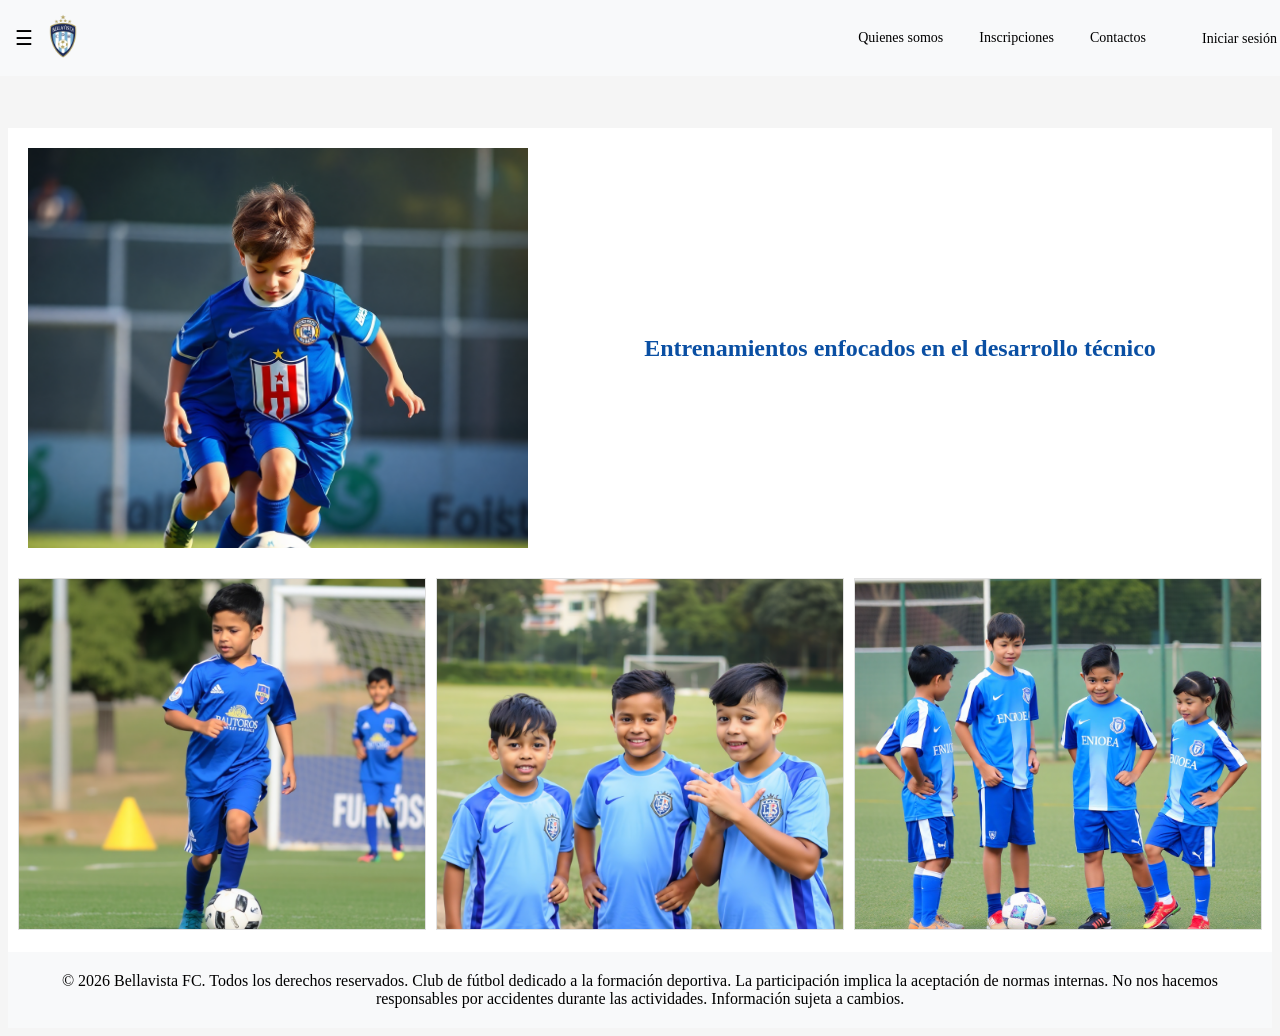
==== index.html @ d78cd2a0 "Rename Index.html to index.html" ====
<!DOCTYPE html>
<html lang="es">
<head>
    <meta charset="UTF-8">
    <title>BellavistaFC</title>

    <!-- Conecta el CSS -->
    <link rel="stylesheet" href="Estilo.css">
</head>

<body>

    <!-- ===== HEADER ===== -->
    <header class="header">

   <div class="izquierda">
    <div class="menu-icon" onclick="toggleMenu()">☰</div>

    <div class="logo">
        <img src="img/Logo1.png" alt="Logo">
    </div>
</div>

 <!-- MENÚ DESPLEGABLE -->
    <div class="menu-desplegable" id="menu">
        <a href="#">Inicio</a>
        <a href="#">Calendario</a>
        <a href="#">Equipos</a>
        <a href="#">Inscripciones</a>
        <a href="#">Contacto</a>
    </div>


<div class="nav">
    <div class="links">
        <a href="#">Quienes somos</a>
        <a href="#">Inscripciones</a>
        <a href="#">Contactos</a>
    </div>

    <div class="derecha">
        <a href="#">Iniciar sesión</a>
    </div>
</div>

    </header>

    <!-- ===== SECCIÓN PRINCIPAL ===== -->
    <section class="principal">

        <!-- Imagen principal -->
        <div class="imagen-central">
            <img src="img/img1.png" alt="Image1">
        </div>

        <!-- Texto al lado derecho -->
        <div class="texto-lateral">
            <p>Entrenamientos enfocados en el desarrollo técnico</p>
        </div>

    </section>

    <!-- ===== TARJETAS (3 bloques) ===== -->
<section class="tarjetas">

    <div class="card">
        <img src="img/img2.png">
        <div class="overlay">
            <p>Trabajo de control y pase</p>
        </div>
    </div>

    <div class="card">
        <img src="img/img3.png">
        <div class="overlay">
            <p>Trabajo en equipo</p>
        </div>
    </div>

    <div class="card">
        <img src="img/img4.png">
        <div class="overlay">
            <p>Coordinación y técnica</p>
        </div>
    </div>

</section>

    <!-- ===== FOOTER ===== -->
    <footer class="footer">
        © 2026 Bellavista FC. Todos los derechos reservados. Club de fútbol dedicado a la formación deportiva. La participación implica la aceptación de normas internas. No nos hacemos responsables por accidentes durante las actividades. Información sujeta a cambios.
    </footer>

</body>
</html>

</footer>

<script>
function toggleMenu() {
    const menu = document.getElementById("menu");
    menu.classList.toggle("activo");
}

document.addEventListener("click", function(e) {
    const menu = document.getElementById("menu");
    const icon = document.querySelector(".menu-icon");

    if (!menu.contains(e.target) && !icon.contains(e.target)) {
        menu.classList.remove("activo");
    }
});
</script>

</body>
</html>
---- Estilo.css ----
css
/* Reset básico */
* {
    margin: 0;
    padding: 0;
    box-sizing: border-box;
}

html, body {
    background: #f5f5f5;
    padding-top: 60px; /*  evita que el header tape contenido */
    overflow-x: clip; /*  evita scroll SIN cortar contenido */
}

body {
    display: flex;
    flex-direction: column;
    min-height: 100vh; /* mejor que height */
    overflow-y: auto;   /* permite solo scroll vertical */
}

/* ===== HEADER ===== */
.header {
    display: flex;
    overflow: visible; /* evita que corte el contenido */
    flex-shrink: 0;
    align-items: center;
    background: #f8f9fa; 
    padding: 8px 15px; /* más espacio a los lados */
    position: fixed; 
    top: 0;          
    left: 0;    
    right: 0; /* asegura que no se pase del ancho */     
    width: 100%;   
    height: 60px; /* altura fija elegante */  
    z-index: 1000; 
}

.izquierda {
    display: flex;
    align-items: center;
    gap: 10px;
}

.derecha {
    margin-left: 20px; /* empuja a la derecha correctamente */
    padding-right: 10px; /* espacio del borde */
    white-space: nowrap; /* evita que se corte el texto */
}

.menu-icon {
    font-size: 20px;
}

.logo img {
    width: 40px;   /* ancho */
    height: auto;  /* mantiene proporción */
}

.nav {
    display: flex;
    align-items: center;
    margin-left: auto; /* empuja TODO el menú a la derecha */
}

.nav a {
    margin: 0 8px;
    text-decoration: none;
    font-size: 14px; /* más fino */
    color: black;
    transition: 0.3s; /* animación suave */
}

.nav a:hover {
    color: blue;              /* cambia color */
    transform: scale(1.03);    /* agranda un poco */
}

.links {
    display: flex;
    gap: 20px;
    margin-right: 20px; /* separa de "Iniciar sesión" */
}

/* ===== MENÚ DESPLEGABLE ===== */
.menu-desplegable {
    position: absolute;
    top: 70px; /* debajo del header */
    left: 20px;
    background: white;
    border: 1px solid #ddd;
    border-radius: 8px;
    display: none; /* oculto por defecto */
    flex-direction: column;
    min-width: 180px;
    box-shadow: 0px 10px 20px rgba(0,0,0,0.2);
    z-index: 2000;
}

.menu-desplegable a {
    padding: 12px 15px;
    text-decoration: none;
    color: black;
    display: block;
    transition: 0.3s;
}

.menu-desplegable a:hover {
    background: #0A4FA3;
    color: white;
}

.menu-desplegable.activo {
    display: flex;
}

/* hace clickeable el icono */
.menu-icon {
    font-size: 20px;
    cursor: pointer;
}

/* ===== SECCIÓN PRINCIPAL ===== */
.principal {
    display: flex;
    align-items: center; /*  centra verticalmente */
    padding: 20px;
    gap: 20px;
    background: white;
    flex-wrap: wrap;
}

.imagen-central {
    flex: 1 1 300px;
    max-width: 500px; 
    max-height: 400px;
    overflow: hidden; /* evita que el zoom se salga */
    background: white;
}

.imagen-central img {
    width: 100%;
    max-width: 100%;
    height: auto;
    display: block;
}

.imagen-central img {
    width: 100%;
    max-width: 100%;
    height: auto;
    display: block;
    transition: transform 0.4s ease; /* animación suave */
}

.imagen-central:hover img {
    transform: scale(1.05); /* zoom MUY sutil */
}

.texto-lateral {
    flex: 1;
    display: flex;
    justify-content: center;
    align-items: center;
    text-align: center;
}

.texto-lateral p {
    color: #0A4FA3;
    font-size: 24px;
    font-weight: bold;
    transition: 0.3s;
}

.texto-lateral p:hover {
    transform: translateY(-5px);
    text-shadow: 0px 5px 10px rgba(0,0,0,0.3);
}


/* ===== TARJETAS ===== */
.tarjetas {
    display: grid;
    grid-template-columns: repeat(3, 1fr);
    flex: 1; /* también flexible */
    gap: 10px;
    padding: 10px;
    background: white;
    flex-wrap: wrap;
}

.card {
    flex: 1 1 300px; /* esto permite que se adapten */
    height: 350px;   /* tamaño consistente */
    background: white;
    border: 1px solid #e0e0e0;
    display: flex;
    align-items: center;
    justify-content: center;
    transition: 0.3s;
    position: relative;
    overflow: hidden; /* IMPORTANTE para el zoom */
}

.card img {
    width: 100%;
    height: 100%;
    object-fit: cover;
    display: block;
    transition: transform 0.4s ease;
}


.card img {
    width: 100%;
    height: 100%;
    object-fit: cover;
    display: block;
    transition: transform 0.4s ease;
}

/* zoom sutil */
.card:hover img {
    transform: scale(1.05);
}

.overlay {
    position: absolute;
    bottom: 0;
    left: 0;
    width: 100%;
    pointer-events: none; /* evita que afecte el layout */    
    padding: 15px;
    background: linear-gradient(to top, rgba(0,0,0,0.8), rgba(0,0,0,0));
    display: flex;
    align-items: flex-end;
    opacity: 0;
    transition: 0.3s;
}

/* mostrar overlay */
.card:hover .overlay {
    opacity: 1;
}

/* texto */
.overlay p {
    color: white;
    font-size: 14px;
    font-weight: bold;
    margin: 0;
    text-align: left;
    transform: translateY(10px);
    transition: 0.3s;
}

/* opcional: leve elevación elegante */
.card:hover {
    box-shadow: 0px 8px 18px rgba(0,0,0,0.15);
}

/* ===== FOOTER ===== */
.footer {
    background: #f8f9fa;
    padding: 20px;
    text-align: center;
    flex-shrink: 0;
    margin-top: auto; /*  empuja el footer hacia abajo */
    transition: 0.3s;
}

.footer:hover {
    background: #bbb;
    transform: translateY(-5px); /* se levanta */
    box-shadow: 0px 10px 20px rgba(0,0,0,0.2); /* sombra */
}

/* ===== SELECCIÓN DE TEXTO ===== */
::selection {
    background: #0A4FA3;
    color: white;
}

/* ===== RESPONSIVE ===== */
@media (max-width: 768px) { /* Se activa cuando la pantalla es menor a 768px (celulares/tablets) */

    .principal {
        flex-direction: column; /* Cambia de horizontal a vertical (imagen arriba, texto abajo) */
    }

    .imagen-central {
        width: 100%; /* La imagen ocupa todo el ancho disponible */
        max-height: none; /* Quita el límite de altura para que no se corte */
    }

   .texto-lateral {
    display: flex;              /* activa centrado */
    justify-content: center;    /* centra horizontal */
    align-items: center;        /* centra vertical */
    text-align: center;         /* centra el texto */
    flex: 1;                    /*  ocupa espacio al lado de la imagen */

}
}
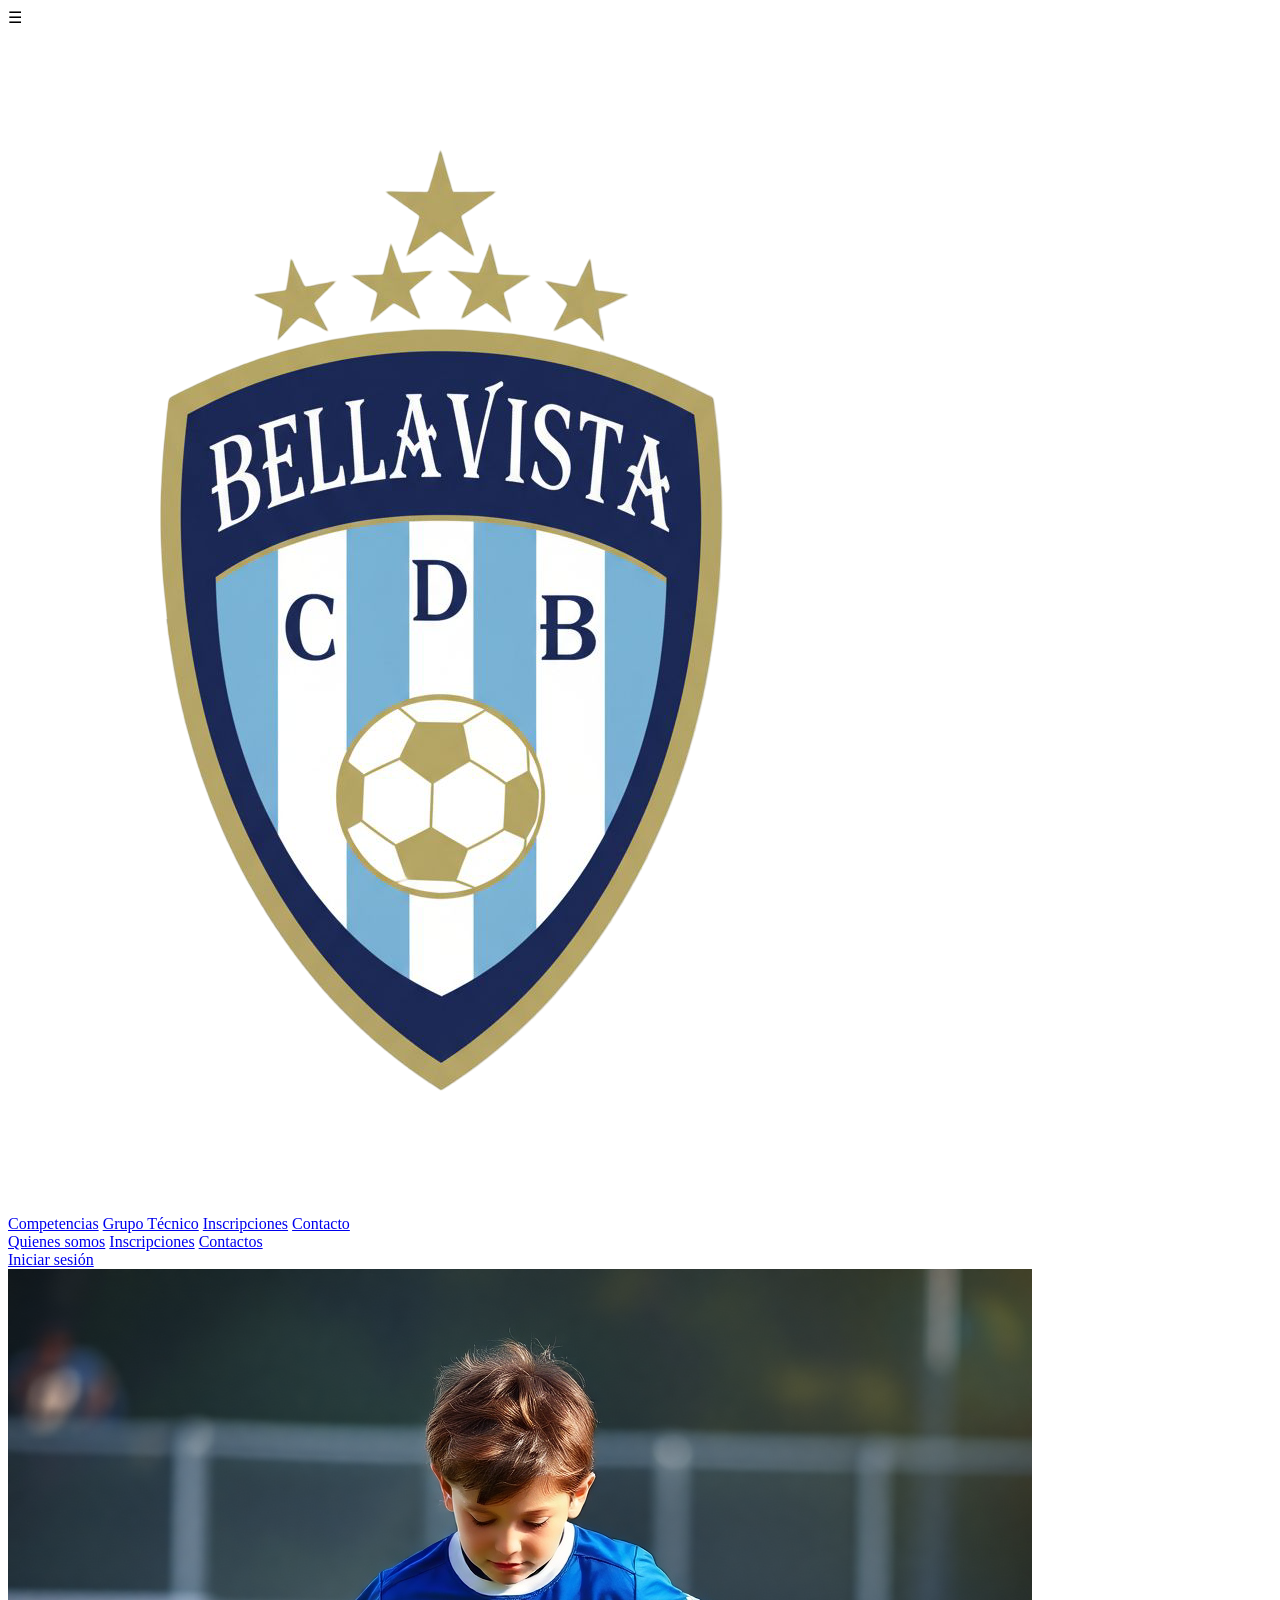
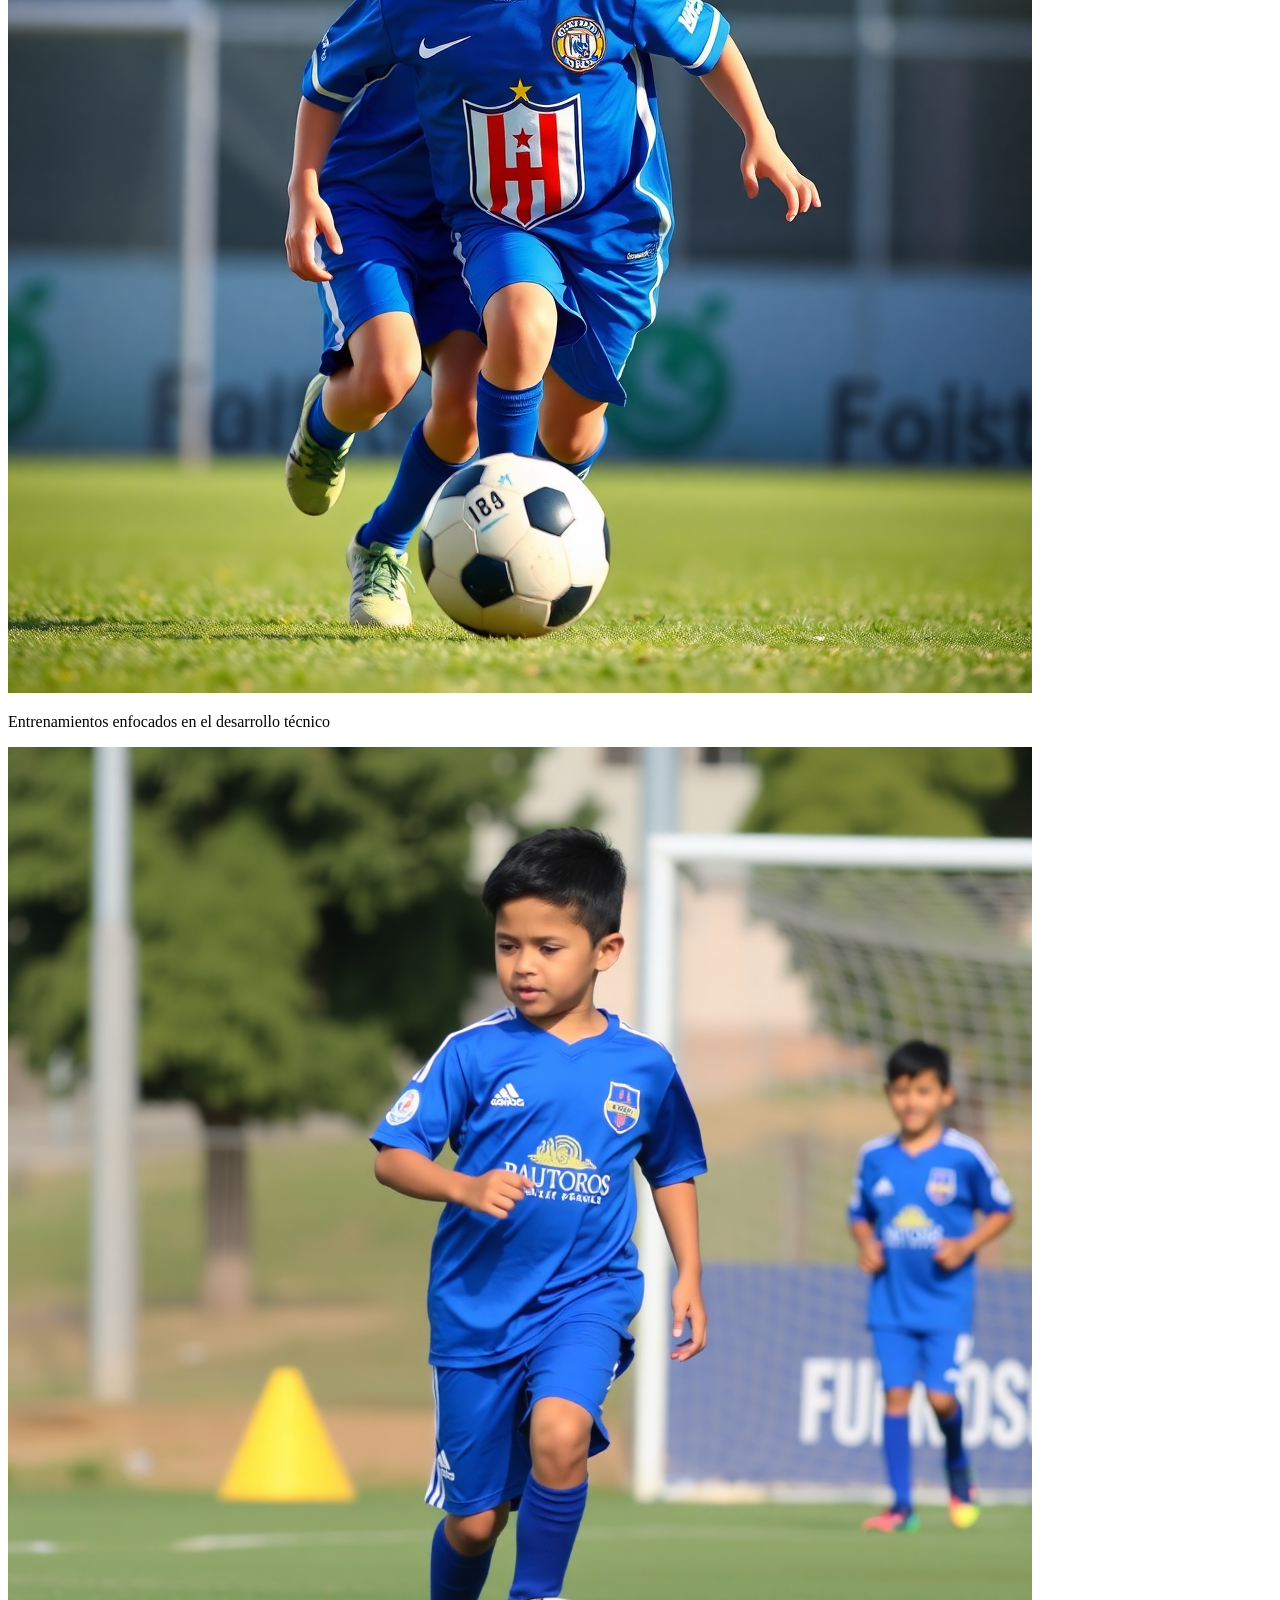
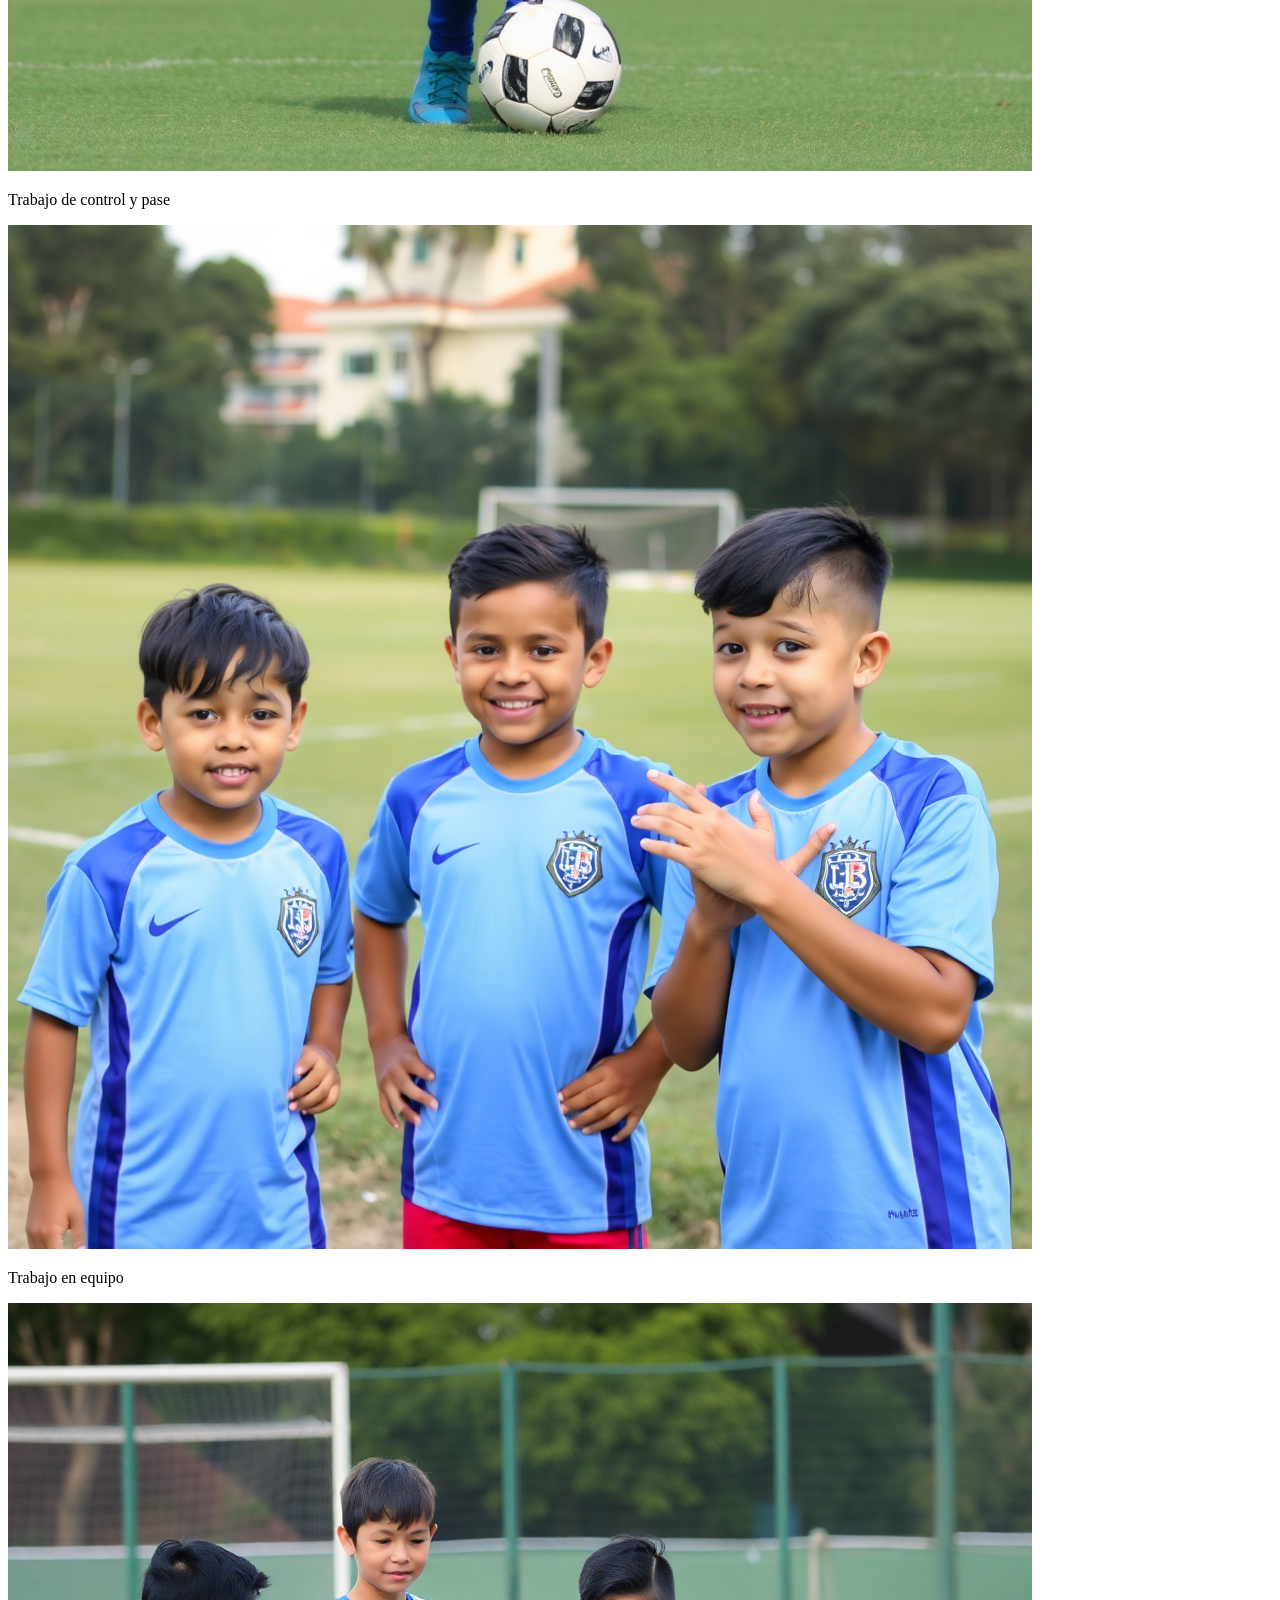
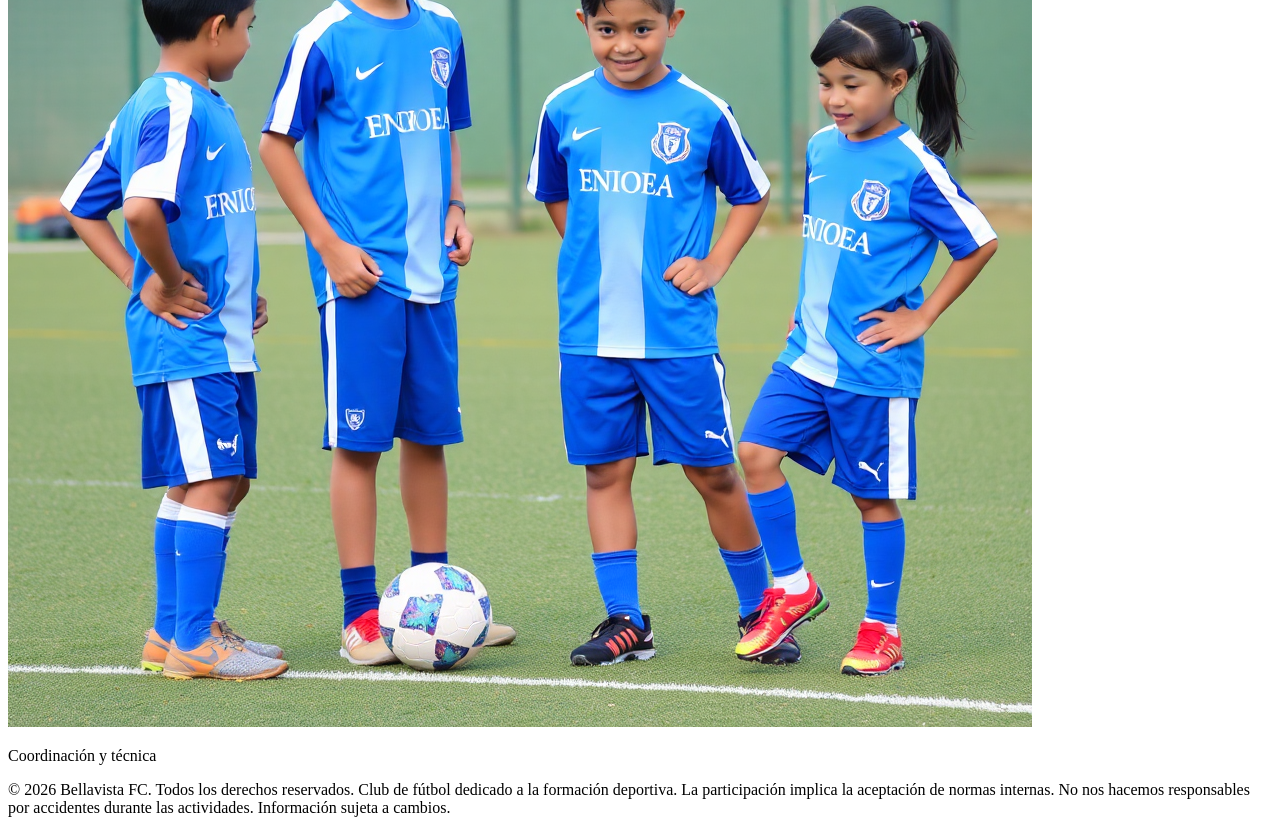
==== commit 8aab33ab: "cambio masivo agregando nueva pagina inscripciones" ====
--- a/index.html
+++ b/index.html
@@ -5,7 +5,7 @@
     <title>BellavistaFC</title>
 
     <!-- Conecta el CSS -->
-    <link rel="stylesheet" href="Estilo.css">
+    <link rel="stylesheet" href="estilo.css">
 </head>
 
 <body>
@@ -13,37 +13,37 @@
     <!-- ===== HEADER ===== -->
     <header class="header">
 
-   <div class="izquierda">
+<div class="izquierda">
     <div class="menu-icon" onclick="toggleMenu()">☰</div>
 
     <div class="logo">
-        <img src="img/Logo1.png" alt="Logo">
+        <a href="index.html">
+            <img src="img/Logo1.png" alt="Logo">
+        </a>
     </div>
 </div>
 
  <!-- MENÚ DESPLEGABLE -->
     <div class="menu-desplegable" id="menu">
-        <a href="#">Inicio</a>
-        <a href="#">Calendario</a>
-        <a href="#">Equipos</a>
-        <a href="#">Inscripciones</a>
-        <a href="#">Contacto</a>
+        <a href="#">Competencias</a>
+        <a href="#">Grupo Técnico</a>
+        <a href="inscripciones.html">Inscripciones</a>
+        <a href="contacto.html">Contacto</a>
     </div>
 
+    <div class="nav">
+        <div class="links">
+            <a href="quienes_somos.html">Quienes somos</a>
+            <a href="inscripciones.html">Inscripciones</a>
+            <a href="contacto.html">Contactos</a>
+        </div>
 
-<div class="nav">
-    <div class="links">
-        <a href="#">Quienes somos</a>
-        <a href="#">Inscripciones</a>
-        <a href="#">Contactos</a>
+        <div class="derecha">
+            <a href="#">Iniciar sesión</a>
+        </div>
     </div>
 
-    <div class="derecha">
-        <a href="#">Iniciar sesión</a>
-    </div>
-</div>
-
-    </header>
+</header>
 
     <!-- ===== SECCIÓN PRINCIPAL ===== -->
     <section class="principal">
@@ -91,11 +91,6 @@
         © 2026 Bellavista FC. Todos los derechos reservados. Club de fútbol dedicado a la formación deportiva. La participación implica la aceptación de normas internas. No nos hacemos responsables por accidentes durante las actividades. Información sujeta a cambios.
     </footer>
 
-</body>
-</html>
-
-</footer>
-
 <script>
 function toggleMenu() {
     const menu = document.getElementById("menu");
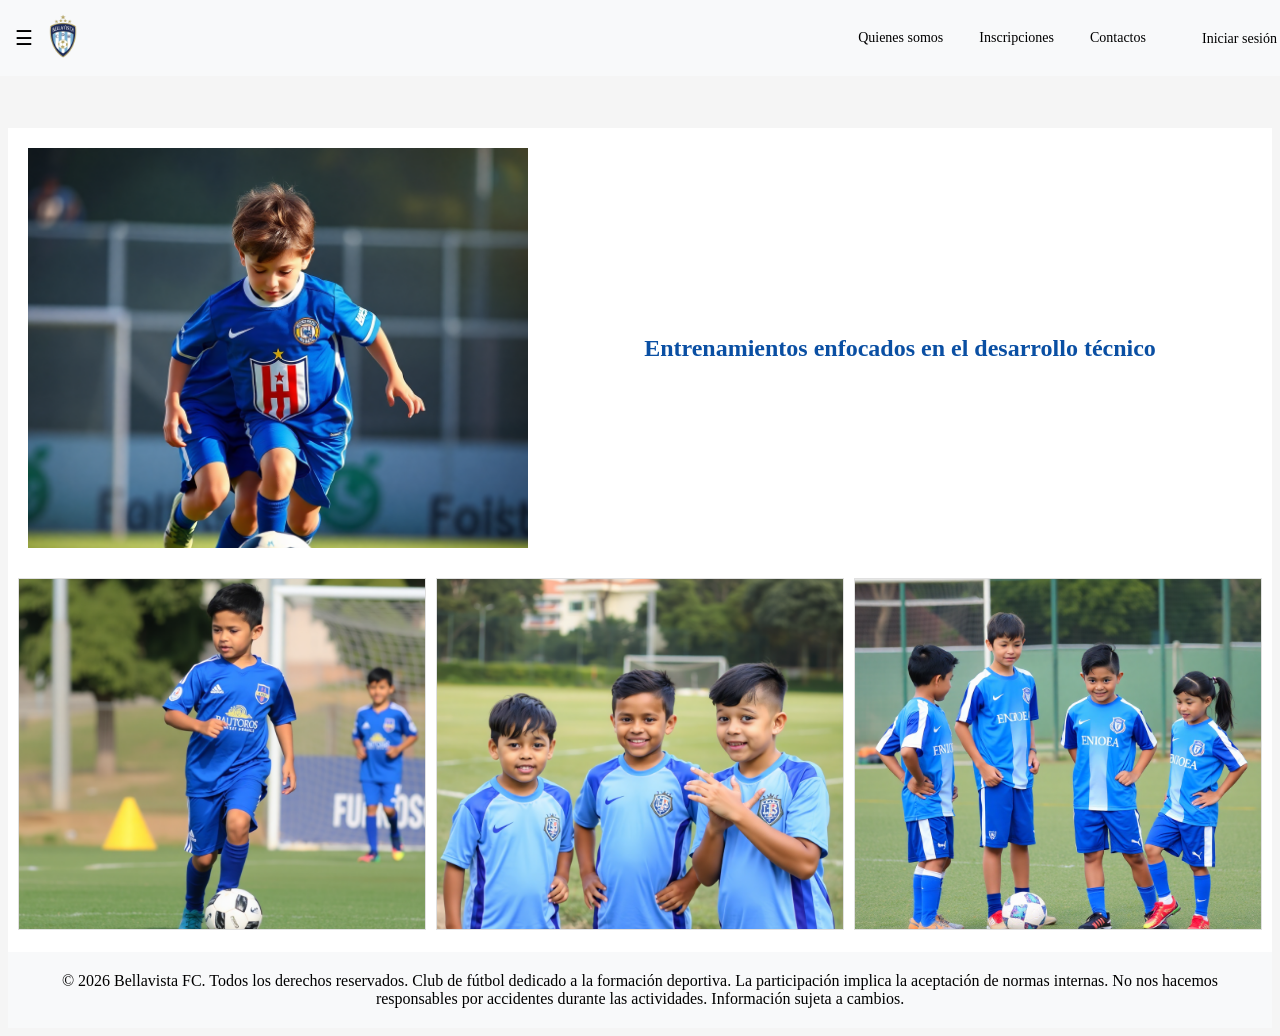
==== commit 1601cfdf: "adapt to mobile screens add to index. <meta name="viewport" content="width=device-width, initial-sca" ====
--- a/index.html
+++ b/index.html
@@ -2,6 +2,8 @@
 <html lang="es">
 <head>
     <meta charset="UTF-8">
+
+    <meta name="viewport" content="width=device-width, initial-scale=1.0">
     <title>BellavistaFC</title>
 
     <!-- Conecta el CSS -->
--- a/estilo.css
+++ b/estilo.css
@@ -0,0 +1,446 @@
+css
+/* Reset básico */
+* {
+    margin: 0;
+    padding: 0;
+    box-sizing: border-box;
+}
+
+img {
+    max-width: 100%;
+    height: auto;
+}
+
+:root {
+    --azul: #0A4FA3;
+    --blanco: #ffffff;
+    --gris-fondo: #f5f5f5;
+    --gris-texto: #444;
+    --transicion: 0.3s;
+}
+
+html, body {
+    background: #f5f5f5;
+    padding-top: 60px; /*  evita que el header tape contenido */
+    overflow-x: clip; /*  evita scroll SIN cortar contenido */
+}
+
+body {
+    display: flex;
+    flex-direction: column;
+    min-height: 100vh;
+    overflow-y: auto;
+
+    background: #f5f5f5; /* fondo limpio */
+}
+
+/* ===== HEADER ===== */
+.header {
+    display: flex;
+    overflow: visible; /* evita que corte el contenido */
+    flex-shrink: 0;
+    align-items: center;
+    background: #f8f9fa; 
+    padding: 8px 15px; /* más espacio a los lados */
+    position: fixed; 
+    top: 0;          
+    left: 0;    
+    right: 0; /* asegura que no se pase del ancho */     
+    width: 100%;   
+    height: 60px; /* altura fija elegante */ 
+    z-index: 10000; 
+}
+
+.izquierda {
+    display: flex;
+    align-items: center;
+    gap: 10px;
+}
+
+.derecha {
+    margin-left: 20px; /* empuja a la derecha correctamente */
+    padding-right: 10px; /* espacio del borde */
+    white-space: nowrap; /* evita que se corte el texto */
+}
+
+.menu-icon {
+    font-size: 20px;
+}
+
+.logo img {
+    width: 40px;   /* ancho */
+    height: auto;  /* mantiene proporción */
+}
+
+.nav {
+    display: flex;
+    align-items: center;
+    margin-left: auto; /* empuja TODO el menú a la derecha */
+}
+
+.nav a {
+    margin: 0 8px;
+    text-decoration: none;
+    font-size: 14px; /* más fino */
+    color: black;
+    transition: 0.3s; /* animación suave */
+}
+
+.nav a:hover {
+    color: blue;              /* cambia color */
+    transform: scale(1.03);    /* agranda un poco */
+}
+
+.links {
+    display: flex;
+    gap: 20px;
+    margin-right: 20px; /* separa de "Iniciar sesión" */
+}
+
+/* ===== MENÚ DESPLEGABLE ===== */
+.menu-desplegable {
+    position: absolute;
+    top: 70px; /* debajo del header */
+    left: 20px;
+    background: white;
+    border: 1px solid #ddd;
+    border-radius: 8px;
+    display: none; /* oculto por defecto */
+    flex-direction: column;
+    min-width: 180px;
+    box-shadow: 0px 10px 20px rgba(0,0,0,0.2);
+    z-index: 2000;
+}
+
+.menu-desplegable a {
+    padding: 12px 15px;
+    text-decoration: none;
+    color: black;
+    display: block;
+    transition: 0.3s;
+}
+
+.menu-desplegable a:hover {
+    background: #0A4FA3;
+    color: white;
+}
+
+.menu-desplegable.activo {
+    display: flex;
+}
+
+/* hace clickeable el icono */
+.menu-icon {
+    font-size: 20px;
+    cursor: pointer;
+}
+
+/* ===== SECCIÓN PRINCIPAL ===== */
+.principal {
+    display: flex;
+    align-items: center; /*  centra verticalmente */
+    padding: 20px;
+    gap: 20px;
+    background: white;
+    flex-wrap: wrap;
+}
+
+.imagen-central {
+    flex: 1 1 300px;
+    max-width: 500px; 
+    max-height: 400px;
+    overflow: hidden; /* evita que el zoom se salga */
+    background: white;
+}
+
+.imagen-central img {
+    width: 100%;
+    max-width: 100%;
+    height: auto;
+    display: block;
+}
+
+.imagen-central img {
+    width: 100%;
+    max-width: 100%;
+    height: auto;
+    display: block;
+    transition: transform 0.4s ease; /* animación suave */
+}
+
+.imagen-central:hover img {
+    transform: scale(1.05); /* zoom MUY sutil */
+}
+
+.texto-lateral {
+    flex: 1;
+    display: flex;
+    justify-content: center;
+    align-items: center;
+    text-align: center;
+}
+
+.texto-lateral p {
+    color: #0A4FA3;
+    font-size: 24px;
+    font-weight: bold;
+    transition: 0.3s;
+}
+
+.texto-lateral p:hover {
+    transform: translateY(-5px);
+    text-shadow: 0px 5px 10px rgba(0,0,0,0.3);
+}
+
+
+/* ===== TARJETAS ===== */
+.tarjetas {
+    display: grid;
+    grid-template-columns: repeat(3, 1fr);
+    flex: 1; /* también flexible */
+    gap: 10px;
+    padding: 10px;
+    background: white;
+    flex-wrap: wrap;
+}
+
+@media (max-width: 1024px) {
+    .tarjetas {
+        grid-template-columns: repeat(2, 1fr);
+    }
+}
+
+.card {
+    flex: 1 1 300px; /* esto permite que se adapten */
+    height: 350px;   /* tamaño consistente */
+    background: white;
+    border: 1px solid #e0e0e0;
+    display: flex;
+    align-items: center;
+    justify-content: center;
+    transition: 0.3s;
+    position: relative;
+    overflow: hidden; /* IMPORTANTE para el zoom */
+}
+
+.card img {
+    width: 100%;
+    height: 100%;
+    object-fit: cover;
+    display: block;
+    transition: transform 0.4s ease;
+}
+
+
+.card img {
+    width: 100%;
+    height: 100%;
+    object-fit: cover;
+    display: block;
+    transition: transform 0.4s ease;
+}
+
+/* zoom sutil */
+.card:hover img {
+    transform: scale(1.05);
+}
+
+.overlay {
+    position: absolute;
+    bottom: 0;
+    left: 0;
+    width: 100%;
+    pointer-events: none; /* evita que afecte el layout */    
+    padding: 15px;
+    background: linear-gradient(to top, rgba(0,0,0,0.8), rgba(0,0,0,0));
+    display: flex;
+    align-items: flex-end;
+    opacity: 0;
+    transition: 0.3s;
+}
+
+/* mostrar overlay */
+.card:hover .overlay {
+    opacity: 1;
+}
+
+/* texto */
+.overlay p {
+    color: white;
+    font-size: 14px;
+    font-weight: bold;
+    margin: 0;
+    text-align: left;
+    transform: translateY(10px);
+    transition: 0.3s;
+}
+
+/* opcional: leve elevación elegante */
+.card:hover {
+    box-shadow: 0px 8px 18px rgba(0,0,0,0.15);
+}
+
+/* ===== FOOTER ===== */
+.footer {
+    background: #f8f9fa;
+    padding: 20px;
+    text-align: center;
+    flex-shrink: 0;
+    margin-top: auto; /*  empuja el footer hacia abajo */
+    transition: 0.3s;
+}
+
+.footer:hover {
+    background: #bbb;
+    transform: translateY(-5px); /* se levanta */
+    box-shadow: 0px 10px 20px rgba(0,0,0,0.2); /* sombra */
+}
+
+/* ===== SELECCIÓN DE TEXTO ===== */
+::selection {
+    background: #0A4FA3;
+    color: white;
+}
+
+/* ===== RESPONSIVE ===== */
+@media (max-width: 768px) { /* Se activa cuando la pantalla es menor a 768px (celulares/tablets) */
+
+    .principal {
+        flex-direction: column; /* Cambia de horizontal a vertical (imagen arriba, texto abajo) */
+    }
+
+    .imagen-central {
+        width: 100%; /* La imagen ocupa todo el ancho disponible */
+        max-height: none; /* Quita el límite de altura para que no se corte */
+    }
+
+   .texto-lateral {
+    display: flex;              /* activa centrado */
+    justify-content: center;    /* centra horizontal */
+    align-items: center;        /* centra vertical */
+    text-align: center;         /* centra el texto */
+    flex: 1;                    /*  ocupa espacio al lado de la imagen */
+
+}
+
+.card-contacto {
+        width: 90%;
+        padding: 20px;
+    }
+
+    .banner-contacto {
+        font-size: 24px;
+        padding-left: 20px;
+        height: 150px;
+    }
+
+    .card {
+        height: 300px;
+    }
+}
+
+
+/* ===== CONTACTO ===== */
+
+.banner-contacto {
+    height: 200px;
+    background: linear-gradient(rgba(0,0,0,0.6), rgba(0,0,0,0.6)),
+                url("img/img1.png") center/cover no-repeat;
+    display: flex;
+    align-items: center;
+    padding-left: 50px;
+    color: var(--blanco);
+    font-size: 32px;
+    font-weight: bold;
+}
+
+.contenedor-contacto {
+    background: var(--gris-fondo);
+    padding: 60px 20px;
+    display: flex;
+    justify-content: center;
+}
+
+/* REUTILIZAS TODO */
+.card-contacto {
+    transition: 0.3s;
+    width: 600px;
+    padding: 40px;
+    text-align: center;
+    background: white;
+    border-radius: 10px;
+}
+
+/* reutiliza estilos existentes */
+.card-contacto h2 {
+    color: var(--azul);
+    margin-bottom: 20px;
+}
+
+.card-contacto:hover {
+    transform: translateY(-5px);
+    box-shadow: 0px 10px 25px rgba(0,0,0,0.2);
+}
+
+.info-contacto p {
+    color: var(--gris-texto);
+    transition: var(--transicion);
+}
+
+.info-contacto p:hover {
+    transform: translateX(5px);
+    color: var(--azul);
+}
+
+.redes {
+    background: var(--azul);
+    color: var(--blanco);
+    text-align: center;
+    padding: 25px;
+}
+
+/* responsive móviles 480px */
+@media (max-width: 480px) {
+    /* Header compacto */
+    .header {
+        padding: 8px 10px;
+        height: 50px;
+    }
+
+    /* Logo más pequeño */
+    .logo img {
+        width: 35px;
+    }
+
+    /* Ocultar nav y mostrar menú */
+    .nav {
+        display: none;
+    }
+    .menu-icon {
+        display: block;
+    }
+
+    /* Principal vertical y texto más pequeño */
+    .principal {
+        flex-direction: column;
+        gap: 15px;
+        padding: 10px;
+    }
+
+    .texto-lateral p {
+        font-size: 18px;
+    }
+
+    .imagen-central {
+        max-height: 300px;
+    }
+
+    /* Tarjetas 1 columna y menor altura */
+    .tarjetas {
+        grid-template-columns: 1fr;
+    }
+
+    .card {
+        height: 250px;
+    }
+}
